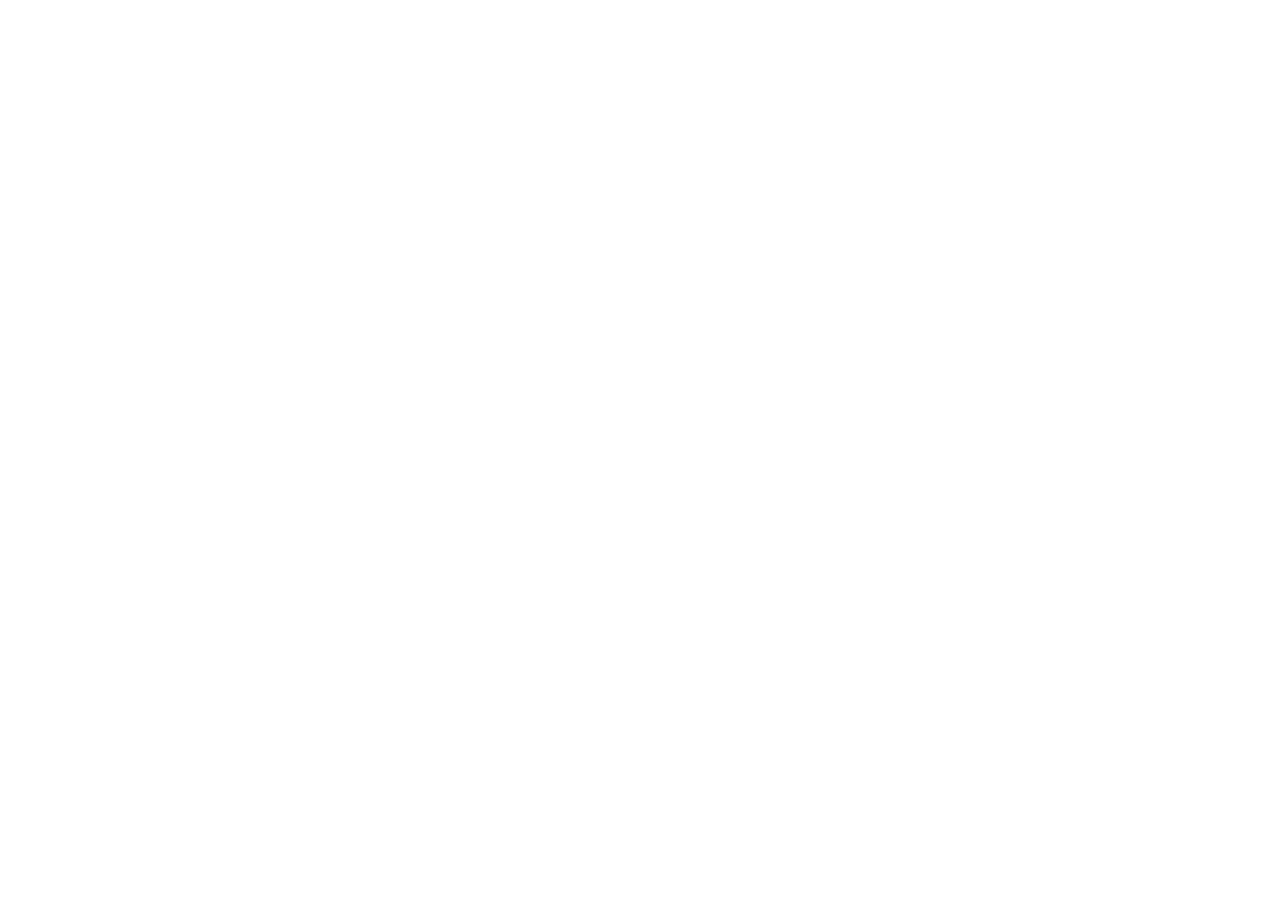
==== quiz.html @ 5cc8e250 "Initial commit" ====
<!DOCTYPE html>
<html lang="ru">
  <head>
    <meta charset="UTF-8" />
    <meta
      name="viewport"
      content="width=device-width, initial-scale=1.0" />
    <title>Прохождение теста</title>
    <link
      rel="stylesheet"
      href="./css/pages/quiz.css" />
  </head>
  <body>
    <script
      type="module"
      src="./js/pages/quiz.js"></script>
  </body>
</html>
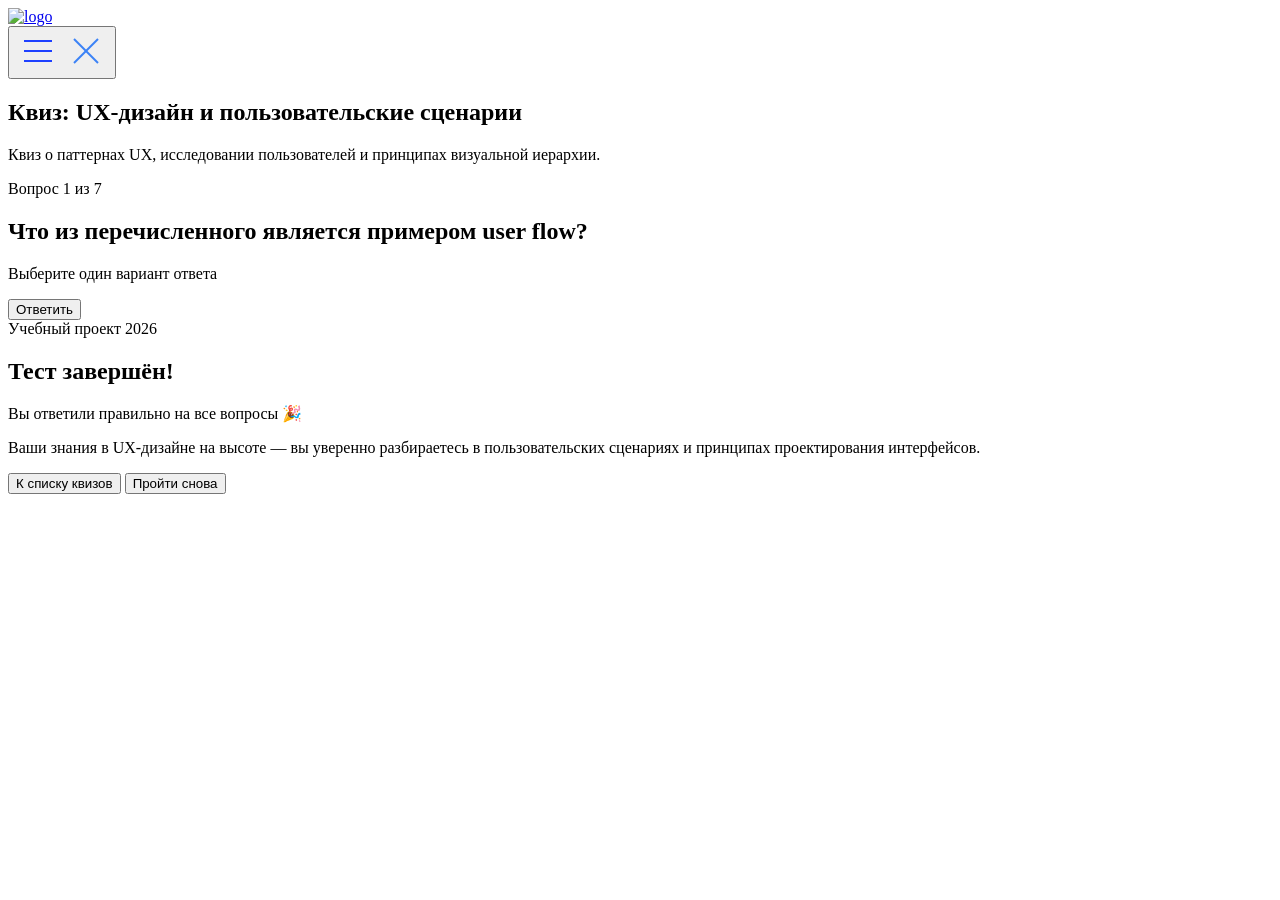
==== commit 5b3e7012: "Updates" ====
--- a/quiz.html
+++ b/quiz.html
@@ -2,17 +2,122 @@
 <html lang="ru">
   <head>
     <meta charset="UTF-8" />
-    <meta
-      name="viewport"
-      content="width=device-width, initial-scale=1.0" />
+    <meta name="viewport" content="width=device-width, initial-scale=1.0" />
     <title>Прохождение теста</title>
-    <link
-      rel="stylesheet"
-      href="./css/pages/quiz.css" />
+    <link rel="preconnect" href="https://fonts.googleapis.com">
+    <link rel="preconnect" href="https://fonts.gstatic.com" crossorigin="">
+    <link href="https://fonts.googleapis.com/css2?family=Inter:wght@400;500;600;700&amp;family=JetBrains+Mono:wght@400&amp;display=swap" rel="stylesheet">
+    <link rel="icon" type="image/x-icon" href="/quiz-generator/assets/logo-CsdLGdJ6.svg" />
+    <script type="module" crossorigin src="/quiz-generator/assets/quiz-DQM-2Veg.js"></script>
+    <link rel="modulepreload" crossorigin href="/quiz-generator/assets/header-BhYeFC9Z.js">
+    <link rel="stylesheet" crossorigin href="/quiz-generator/assets/header-oonj4ooI.css">
+    <link rel="stylesheet" crossorigin href="/quiz-generator/assets/quiz-C3Kk4etC.css">
   </head>
   <body>
-    <script
-      type="module"
-      src="./js/pages/quiz.js"></script>
+  <div class="page">
+    <header class="header">
+      <a class="header-logo" href="index.html">
+        <img src="/quiz-generator/assets/logo-CsdLGdJ6.svg" alt="logo"/>
+      </a>
+      <nav class="header__nav"></nav>
+      <button class="header__menu" aria-label="Открыть меню">
+        <img src="data:image/svg+xml,%3csvg%20width='44'%20height='44'%20viewBox='0%200%2044%2044'%20fill='none'%20xmlns='http://www.w3.org/2000/svg'%3e%3cpath%20d='M8%2012H36'%20stroke='%231E40FF'%20stroke-width='2'/%3e%3cpath%20d='M8%2022H36'%20stroke='%231E40FF'%20stroke-width='2'/%3e%3cpath%20d='M8%2032H36'%20stroke='%231E40FF'%20stroke-width='2'/%3e%3c/svg%3e" alt="" class="header__menu-icon header__menu-icon--open" />
+        <img src="data:image/svg+xml,%3csvg%20width='44'%20height='44'%20viewBox='0%200%2044%2044'%20fill='none'%20xmlns='http://www.w3.org/2000/svg'%3e%3cpath%20d='M10%2034L34%2010'%20stroke='%233B82F6'%20stroke-width='2'/%3e%3cpath%20d='M34%2034L10%2010'%20stroke='%233B82F6'%20stroke-width='2'/%3e%3c/svg%3e" alt="" class="header__menu-icon header__menu-icon--close" />
+      </button>
+    </header>
+    <main class="main">
+      <section class="quiz">
+        <header class="quiz__header">
+          <h1 class="quiz__title">
+            Квиз: UX-дизайн и пользовательские сценарии
+          </h1>
+          <p class="quiz__description">
+            Квиз о паттернах UX, исследовании пользователей и принципах визуальной иерархии.
+          </p>
+        </header>
+        <div class="quiz__progress-bar">
+          <p class="quiz__progress-bar__text">Вопрос
+            <span class="quiz__progress-bar__current-question">1</span>
+             из
+            <span class="quiz__progress-bar__total-question">7</span>
+          </p>
+          <div class="quiz__progress-bar__progress">
+            <div class="quiz__progress-bar__fill"
+                 role="progressbar"
+                 aria-valuemin="1"
+                 aria-valuenow="1"
+                 aria-valuemax="7"
+                 aria-label="Процесс прохождения"></div>
+          </div>
+        </div>
+        <div class="quiz__question">
+          <header class="quiz__question-header">
+            <h2 class="quiz__question-title" id="question-title">
+              Что из перечисленного является примером user flow?
+            </h2>
+            <p class="quiz__question-description caption">
+              Выберите один вариант ответа
+            </p>
+          </header>
+          <form class="quiz__question-form" name="question-form">
+            <ul class="quiz__question-options" role="list">
+
+            </ul>
+            <button class="button button-primary quiz-submit" type="submit">Ответить</button>
+          </form>
+        </div>
+      </section>
+    </main>
+    <footer class="footer">
+      Учебный проект 2026
+    </footer>
+  </div>
+  <template id="quiz__option">
+    <li class="quiz__option">
+      <label class="choice">
+        <input class="choice__input" type="checkbox" name="answer" value="1"/>
+        <span class="choice__box" aria-hidden="true"></span>
+        <span class="choice__label">Вопрос квиза</span>
+      </label>
+    </li>
+  </template>
+  <template id="quiz__option-answer">
+    <li class="quiz__option">
+      <label class="choice">
+        <input class="choice__input" type="checkbox" name="answer" value="1"/>
+        <span class="choice__box" aria-hidden="true"></span>
+        <span class="choice__label">Вопрос квиза</span>
+      </label>
+      <span class="choice__tip caption">Текст-пояснение</span>
+    </li>
+  </template>
+  <div class="popup">
+    <div class="popup-passing__overlay">
+      <div class="popup__content">
+        <div class="popup__header">
+          <h2 class="popup__title">
+            Тест завершён!
+          </h2>
+          <p class="popup__subtitle">
+            Вы ответили правильно на все вопросы 🎉
+          </p>
+        </div>
+        <div class="popup__body">
+          <p class="popup__description caption">
+            Ваши знания в UX-дизайне на высоте — вы уверенно разбираетесь в пользовательских сценариях
+            и принципах проектирования интерфейсов.
+          </p>
+        </div>
+        <div class="popup__footer">
+          <button class="button button-primary popup--close-button" type="submit">
+            К списку квизов
+          </button>
+          <button class="button button-secondary popup--restart-button" type="submit">
+            Пройти снова
+          </button>
+        </div>
+      </div>
+    </div>
+  </div>
   </body>
-</html>
+</html>
